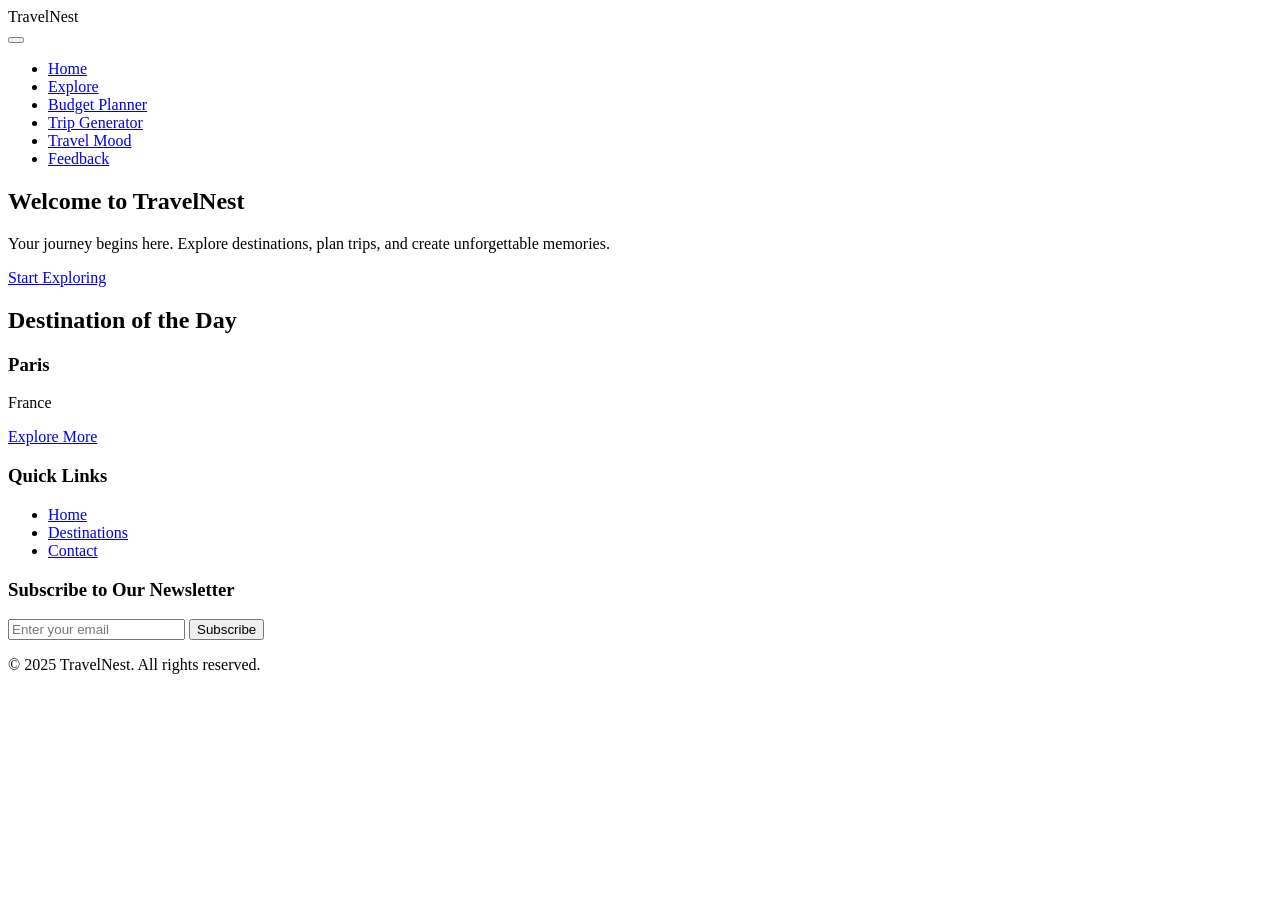
==== index.html @ 549ef18d "Add files via upload" ====
<!DOCTYPE html>
<html lang="en">
<head>
    <meta charset="UTF-8">
    <meta name="viewport" content="width=device-width, initial-scale=1.0">
    <meta name="description" content="TravelNest - Your ultimate travel planning companion">
    <title>TravelNest - Home</title>
    <link rel="stylesheet" href="CSS/index.css">
    
<body>
    <header>
        <nav class="navbar">
            <div class="logo">TravelNest</div>
            <button class="hamburger" id="hamburger">
                <span></span>
                <span></span>
                <span></span>
            </button>
            <ul class="nav-menu" id="navMenu">
                <li><a href="index.html">Home</a></li>
                <li><a href="explorer.html">Explore</a></li>
                <li><a href="budget.html">Budget Planner</a></li>
                <li><a href="generator.html">Trip Generator</a></li>
                <li><a href="mood.html">Travel Mood</a></li>
                <li><a href="feedback.html">Feedback</a></li>
            </ul>
        </nav>
    </header>

    <main>
        <section class="hero-section">
            <div class="hero-content">
                <div class="hero-text">
                    <h1 id="travelQuote">Welcome to TravelNest</h1>
                    <p>Your journey begins here. Explore destinations, plan trips, and create unforgettable memories.</p>
                    <a href="explorer.html" class="cta-button">Start Exploring</a>
                </div>
                <div class="hero-image" id="heroImage">
                    <!-- Image will be dynamically set via JavaScript -->
                </div>
            </div>
        </section>

        <section class="destination-day">
            <h2>Destination of the Day</h2>
            <div class="featured-destination" id="featuredDestination">
                <div class="featured-image" id="featuredImage">
                    <!-- Image will be dynamically set via JavaScript -->
                </div>
                <div class="featured-info">
                    <h3 id="destName">Loading...</h3>
                    <p id="destCountry">Discovering today's destination...</p>
                    <a href="explorer.html" class="explore-btn">Explore More</a>
                </div>
            </div>
        </section>
    </main>

    <footer>
        <div class="footer-content">
            <div class="footer-links">
                <h3>Quick Links</h3>
                <ul>
                    <li><a href="index.html">Home</a></li>
                    <li><a href="explorer.html">Destinations</a></li>
                    <li><a href="feedback.html">Contact</a></li>
                </ul>
            </div>
            <div class="newsletter">
                <h3>Subscribe to Our Newsletter</h3>
                <form id="newsletterForm">
                    <input type="email" id="emailInput" placeholder="Enter your email" required>
                    <button type="submit">Subscribe</button>
                </form>
                <p id="subscribeMessage"></p>
            </div>
        </div>
        <div class="footer-bottom">
            <p>&copy; 2025 TravelNest. All rights reserved.</p>
        </div>
    </footer>

    <script src="js/index.js"></script>
    <script src="js/ham_mobile.js"></script>
</body>
</html>
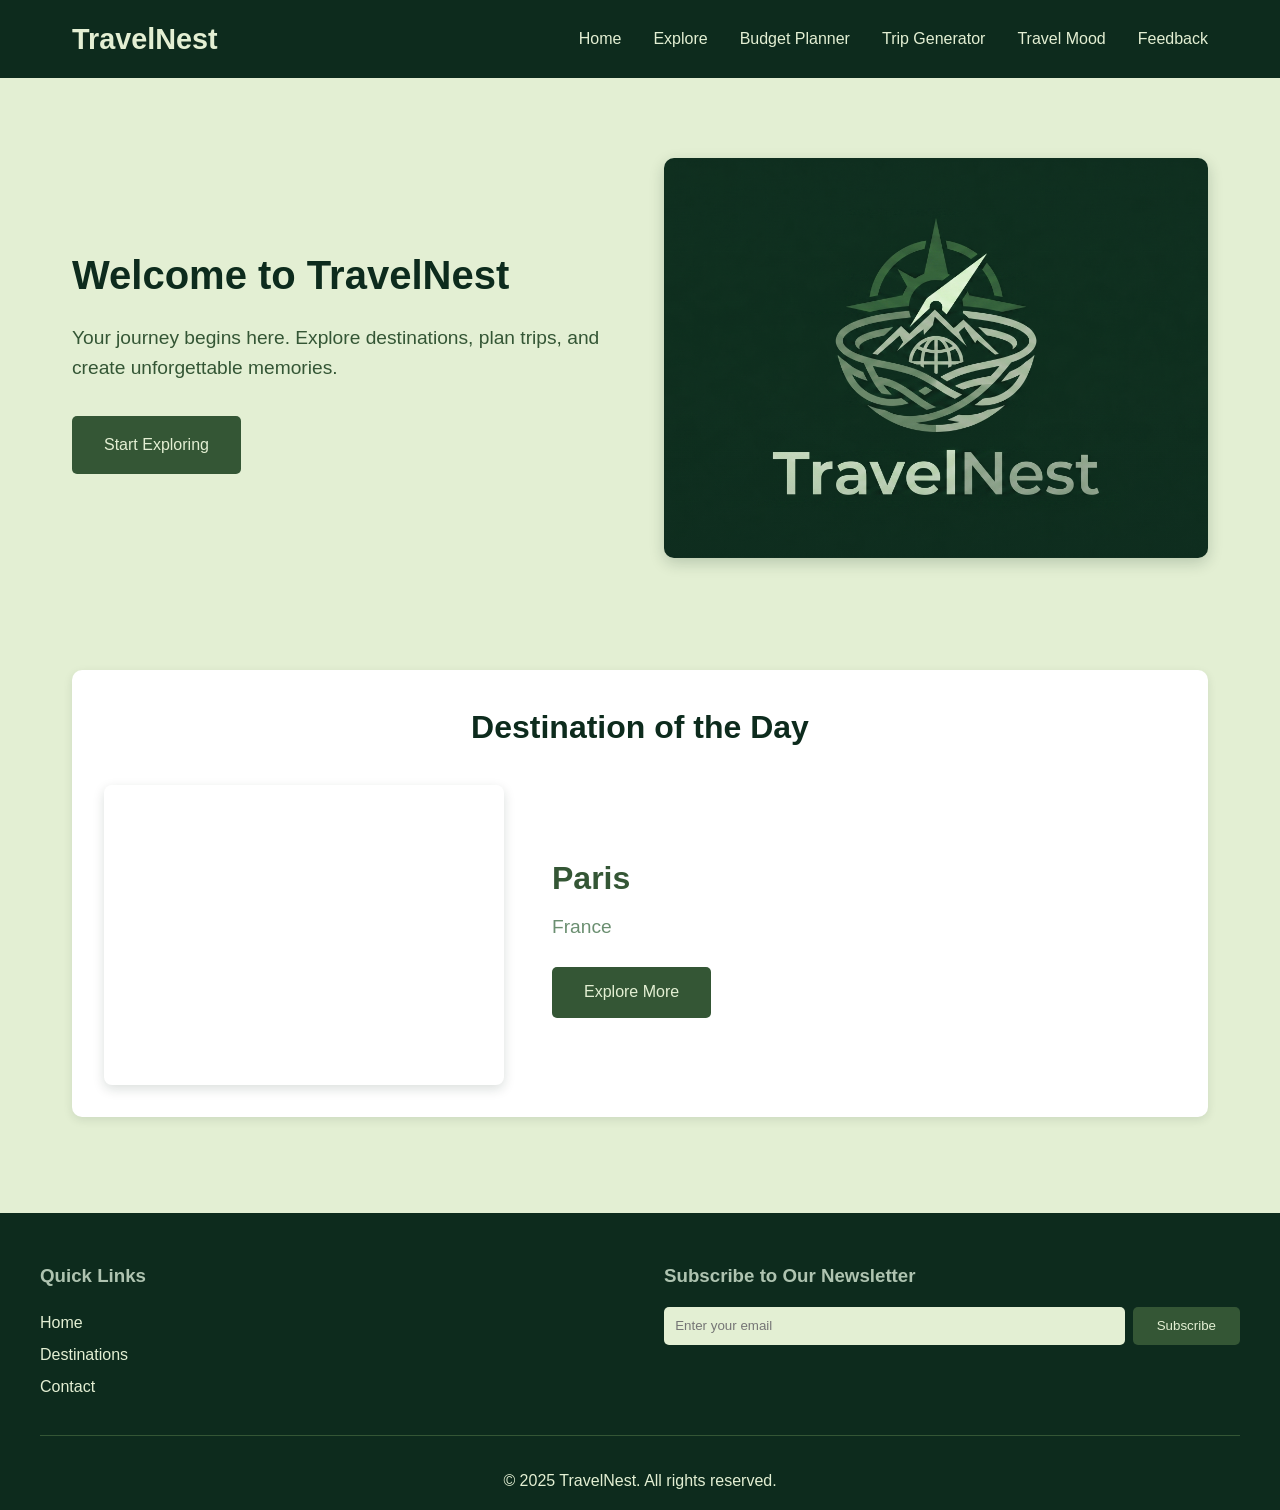
==== commit e03545f3: "Update index.html" ====
--- a/index.html
+++ b/index.html
@@ -5,7 +5,9 @@
     <meta name="viewport" content="width=device-width, initial-scale=1.0">
     <meta name="description" content="TravelNest - Your ultimate travel planning companion">
     <title>TravelNest - Home</title>
-    <link rel="stylesheet" href="CSS/index.css">
+    <link rel="stylesheet" href="css/index.css">
+</head>
+    
     
 <body>
     <header>
@@ -83,4 +85,4 @@
     <script src="js/index.js"></script>
     <script src="js/ham_mobile.js"></script>
 </body>
-</html>+</html>
--- a/css/index.css
+++ b/css/index.css
@@ -0,0 +1,343 @@
+/* Emerald Essence Color Palette */
+/* This is where i got the theme for all pages palettes --> https://samanthadigital.com/luxury-color-palettes/  (#5)*/
+:root {
+    --deep-forest: #0D2B1D;
+    --forest-green: #345635;
+    --sage-green: #6B8F71;
+    --soft-sage: #AEC3B0;
+    --light-mint: #E3EFD3;
+}
+
+/* Reset and Base Styles */
+* {
+    margin: 0;
+    padding: 0;
+    box-sizing: border-box;
+}
+
+body {
+    font-family: Arial, sans-serif;
+    line-height: 1.6;
+    color: var(--deep-forest);
+    background-color: var(--light-mint);
+}
+
+/* Header and Navigation */
+header {
+    background-color: var(--deep-forest);
+    padding: 1rem 0;
+    position: sticky;
+    top: 0;
+    z-index: 1000;
+}
+
+.navbar {
+    max-width: 1200px;
+    margin: 0 auto;
+    padding: 0 2rem;
+    display: flex;
+    justify-content: space-between;
+    align-items: center;
+}
+
+.logo {
+    font-size: 1.8rem;
+    font-weight: bold;
+    color: var(--light-mint);
+}
+
+.nav-menu {
+    display: flex;
+    list-style: none;
+    gap: 2rem;
+}
+
+.nav-menu a {
+    color: var(--light-mint);
+    text-decoration: none;
+    transition: color 0.3s ease;
+}
+
+.nav-menu a:hover {
+    color: var(--soft-sage);
+}
+
+.hamburger {
+    display: none;
+    flex-direction: column;
+    background: none;
+    border: none;
+    cursor: pointer;
+}
+
+.hamburger span {
+    width: 25px;
+    height: 3px;
+    background-color: var(--light-mint);
+    margin: 3px 0;
+    transition: 0.3s;
+}
+
+/* Main Content */
+main {
+    max-width: 1200px;
+    margin: 0 auto;
+    padding: 2rem;
+}
+
+/* Hero Section */
+.hero-section {
+    padding: 3rem 0;
+}
+
+.hero-content {
+    display: grid;
+    grid-template-columns: 1fr 1fr;
+    gap: 3rem;
+    align-items: center;
+}
+
+.hero-text h1 {
+    font-size: 2.5rem;
+    color: var(--deep-forest);
+    margin-bottom: 1rem;
+    transition: opacity 0.3s ease;
+}
+
+.hero-text p {
+    font-size: 1.2rem;
+    color: var(--forest-green);
+    margin-bottom: 2rem;
+}
+
+.cta-button {
+    display: inline-block;
+    padding: 1rem 2rem;
+    background-color: var(--forest-green);
+    color: var(--light-mint);
+    text-decoration: none;
+    border-radius: 5px;
+    transition: background-color 0.3s ease, transform 0.3s ease;
+}
+
+.cta-button:hover {
+    background-color: var(--sage-green);
+    transform: translateY(-2px);
+}
+
+/* Hero Image */
+.hero-image {
+    width: 100%;
+    height: 400px;
+    background-size: cover;
+    background-position: center;
+    background-repeat: no-repeat;
+    border-radius: 10px;
+    box-shadow: 0 5px 15px rgba(13, 43, 29, 0.2);
+    transition: background-image 0.5s ease;
+    position: relative;
+    overflow: hidden;
+}
+
+.hero-image::before {
+    content: '';
+    position: absolute;
+    top: 0;
+    left: 0;
+    right: 0;
+    bottom: 0;
+    background: linear-gradient(to bottom, transparent 60%, rgba(13, 43, 29, 0.3));
+    border-radius: 10px;
+}
+
+/* Destination of the Day */
+.destination-day {
+    margin-top: 4rem;
+    padding: 2rem;
+    background-color: white;
+    border-radius: 10px;
+    box-shadow: 0 3px 10px rgba(13, 43, 29, 0.1);
+}
+
+.destination-day h2 {
+    color: var(--deep-forest);
+    margin-bottom: 2rem;
+    text-align: center;
+    font-size: 2rem;
+}
+
+.featured-destination {
+    display: grid;
+    grid-template-columns: 400px 1fr;
+    gap: 2rem;
+    align-items: center;
+}
+
+/* Featured Image */
+.featured-image {
+    width: 100%;
+    height: 300px;
+    background-size: cover;
+    background-position: center;
+    background-repeat: no-repeat;
+    border-radius: 8px;
+    box-shadow: 0 4px 12px rgba(13, 43, 29, 0.15);
+    transition: transform 0.3s ease;
+}
+
+.featured-image:hover {
+    transform: scale(1.02);
+}
+
+.featured-info {
+    padding: 1rem;
+}
+
+.featured-info h3 {
+    color: var(--forest-green);
+    margin-bottom: 0.5rem;
+    font-size: 2rem;
+}
+
+.featured-info p {
+    color: var(--sage-green);
+    font-size: 1.2rem;
+    margin-bottom: 1.5rem;
+}
+
+.explore-btn {
+    display: inline-block;
+    padding: 0.8rem 2rem;
+    background-color: var(--forest-green);
+    color: var(--light-mint);
+    text-decoration: none;
+    border-radius: 5px;
+    transition: background-color 0.3s ease, transform 0.3s ease;
+}
+
+.explore-btn:hover {
+    background-color: var(--sage-green);
+    transform: translateY(-2px);
+}
+
+/* Footer */
+footer {
+    background-color: var(--deep-forest);
+    color: var(--light-mint);
+    margin-top: 4rem;
+    padding: 3rem 2rem 1rem;
+}
+
+.footer-content {
+    max-width: 1200px;
+    margin: 0 auto;
+    display: grid;
+    grid-template-columns: 1fr 1fr;
+    gap: 3rem;
+    margin-bottom: 2rem;
+}
+
+.footer-links h3,
+.newsletter h3 {
+    margin-bottom: 1rem;
+    color: var(--soft-sage);
+}
+
+.footer-links ul {
+    list-style: none;
+}
+
+.footer-links a {
+    color: var(--light-mint);
+    text-decoration: none;
+    line-height: 2;
+}
+
+.footer-links a:hover {
+    color: var(--soft-sage);
+}
+
+.newsletter form {
+    display: flex;
+    gap: 0.5rem;
+    margin-bottom: 1rem;
+}
+
+.newsletter input {
+    flex: 1;
+    padding: 0.7rem;
+    border: none;
+    border-radius: 5px;
+    background-color: var(--light-mint);
+    color: var(--deep-forest);
+}
+
+.newsletter button {
+    padding: 0.7rem 1.5rem;
+    background-color: var(--forest-green);
+    color: var(--light-mint);
+    border: none;
+    border-radius: 5px;
+    cursor: pointer;
+    transition: background-color 0.3s ease;
+}
+
+.newsletter button:hover {
+    background-color: var(--sage-green);
+}
+
+#subscribeMessage {
+    font-size: 0.9rem;
+    color: var(--soft-sage);
+}
+
+.footer-bottom {
+    text-align: center;
+    padding-top: 2rem;
+    border-top: 1px solid var(--forest-green);
+    max-width: 1200px;
+    margin: 0 auto;
+}
+
+/* Mobile Responsive */
+@media screen and (max-width: 768px) {
+    .hamburger {
+        display: flex;
+    }
+
+    .nav-menu {
+        position: fixed;
+        left: -100%;
+        top: 70px;
+        flex-direction: column;
+        background-color: var(--deep-forest);
+        width: 100%;
+        text-align: center;
+        transition: 0.3s;
+        padding: 2rem 0;
+    }
+
+    .nav-menu.active {
+        left: 0;
+    }
+
+    .hero-content {
+        grid-template-columns: 1fr;
+    }
+
+    .hero-image {
+        height: 300px;
+    }
+
+    .featured-destination {
+        grid-template-columns: 1fr;
+    }
+
+    .featured-image {
+        height: 250px;
+    }
+
+    .footer-content {
+        grid-template-columns: 1fr;
+    }
+}
